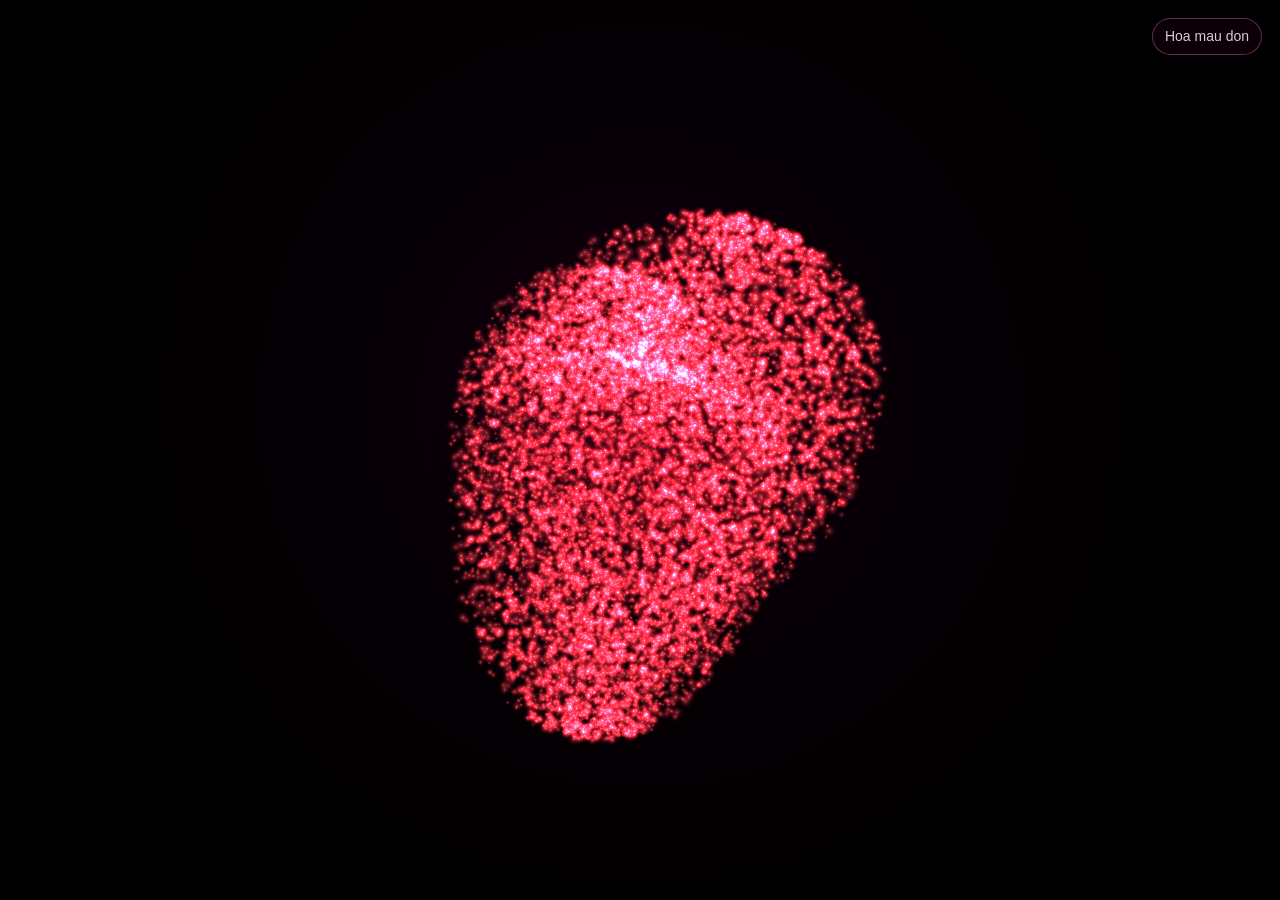
==== index.html @ b2775bf3 "init" ====
<!doctype html>
<html lang="vi">
  <head>
    <meta charset="UTF-8" />
    <meta name="viewport" content="width=device-width, initial-scale=1.0" />
    <title>3D Heart Particles</title>
    <link rel="stylesheet" href="styles.css" />
  </head>
  <body>
    <a class="page-link" href="peony.html">Hoa mau don</a>
    <canvas id="heart-scene" aria-label="Trái tim 3D được ghép từ nhiều chấm đỏ"></canvas>
    <script src="script.js"></script>
  </body>
</html>
---- styles.css ----
* {
  box-sizing: border-box;
}

html,
body {
  width: 100%;
  height: 100%;
  margin: 0;
  overflow: hidden;
  background: #000;
}

body {
  min-height: 100vh;
}

canvas {
  display: block;
  width: 100vw;
  height: 100vh;
  background: radial-gradient(circle at 50% 45%, #170012 0%, #050004 36%, #000 72%);
}


.page-link {
  position: fixed;
  top: 18px;
  right: 18px;
  z-index: 2;
  color: rgba(255, 226, 247, 0.88);
  font: 500 14px/1.2 Arial, sans-serif;
  text-decoration: none;
  padding: 9px 12px;
  border: 1px solid rgba(255, 120, 210, 0.36);
  border-radius: 999px;
  background: rgba(20, 0, 16, 0.55);
  backdrop-filter: blur(8px);
}

.page-link:hover {
  color: #fff;
  border-color: rgba(255, 130, 220, 0.72);
}


.page-link-left {
  right: auto;
  left: 18px;
}

 {
  box-sizing: border-box;
}

html,
body {
  width: 100%;
  height: 100%;
  margin: 0;
  overflow: hidden;
  background: #000;
}

body {
  min-height: 100vh;
}

canvas {
  display: block;
  width: 100vw;
  height: 100vh;
  background: radial-gradient(circle at 50% 45%, #170012 0%, #050004 36%, #000 72%);
}


.page-link {
  position: fixed;
  top: 18px;
  right: 18px;
  z-index: 2;
  color: rgba(255, 226, 247, 0.88);
  font: 500 14px/1.2 Arial, sans-serif;
  text-decoration: none;
  padding: 9px 12px;
  border: 1px solid rgba(255, 120, 210, 0.36);
  border-radius: 999px;
  background: rgba(20, 0, 16, 0.55);
  backdrop-filter: blur(8px);
}

.page-link:hover {
  color: #fff;
  border-color: rgba(255, 130, 220, 0.72);
}


.page-link-left {
  right: auto;
  left: 18px;
}
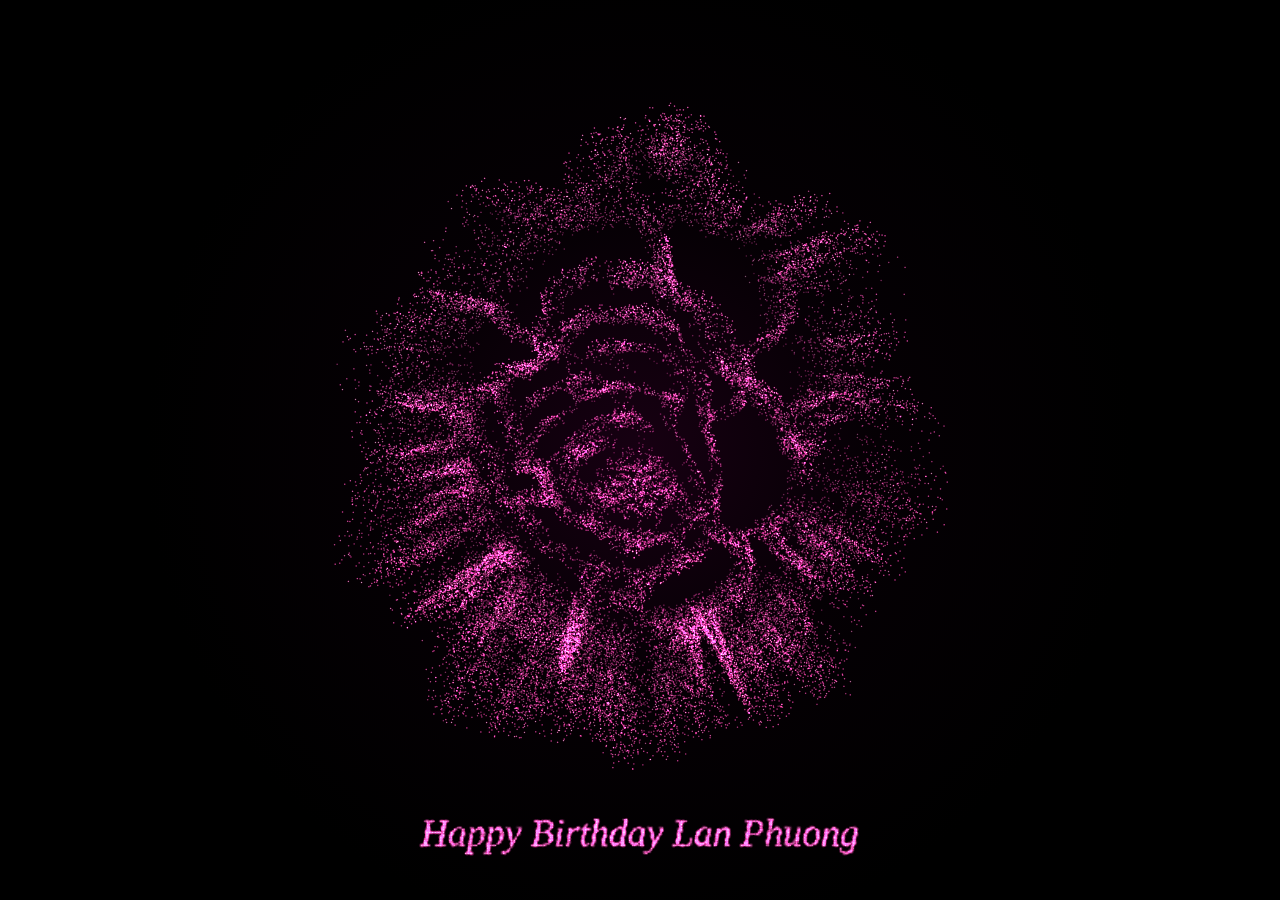
==== commit 2f835271: "update index" ====
--- a/index.html
+++ b/index.html
@@ -3,12 +3,11 @@
   <head>
     <meta charset="UTF-8" />
     <meta name="viewport" content="width=device-width, initial-scale=1.0" />
-    <title>3D Heart Particles</title>
+    <title>Peony Ink Dots</title>
     <link rel="stylesheet" href="styles.css" />
   </head>
   <body>
-    <a class="page-link" href="peony.html">Hoa mau don</a>
-    <canvas id="heart-scene" aria-label="Trái tim 3D được ghép từ nhiều chấm đỏ"></canvas>
-    <script src="script.js"></script>
+    <canvas id="ink-scene" aria-label="Hoa mẫu đơn 2D được phủ chấm theo vùng mực trên ảnh"></canvas>
+    <script src="peony-ink.js"></script>
   </body>
 </html>
